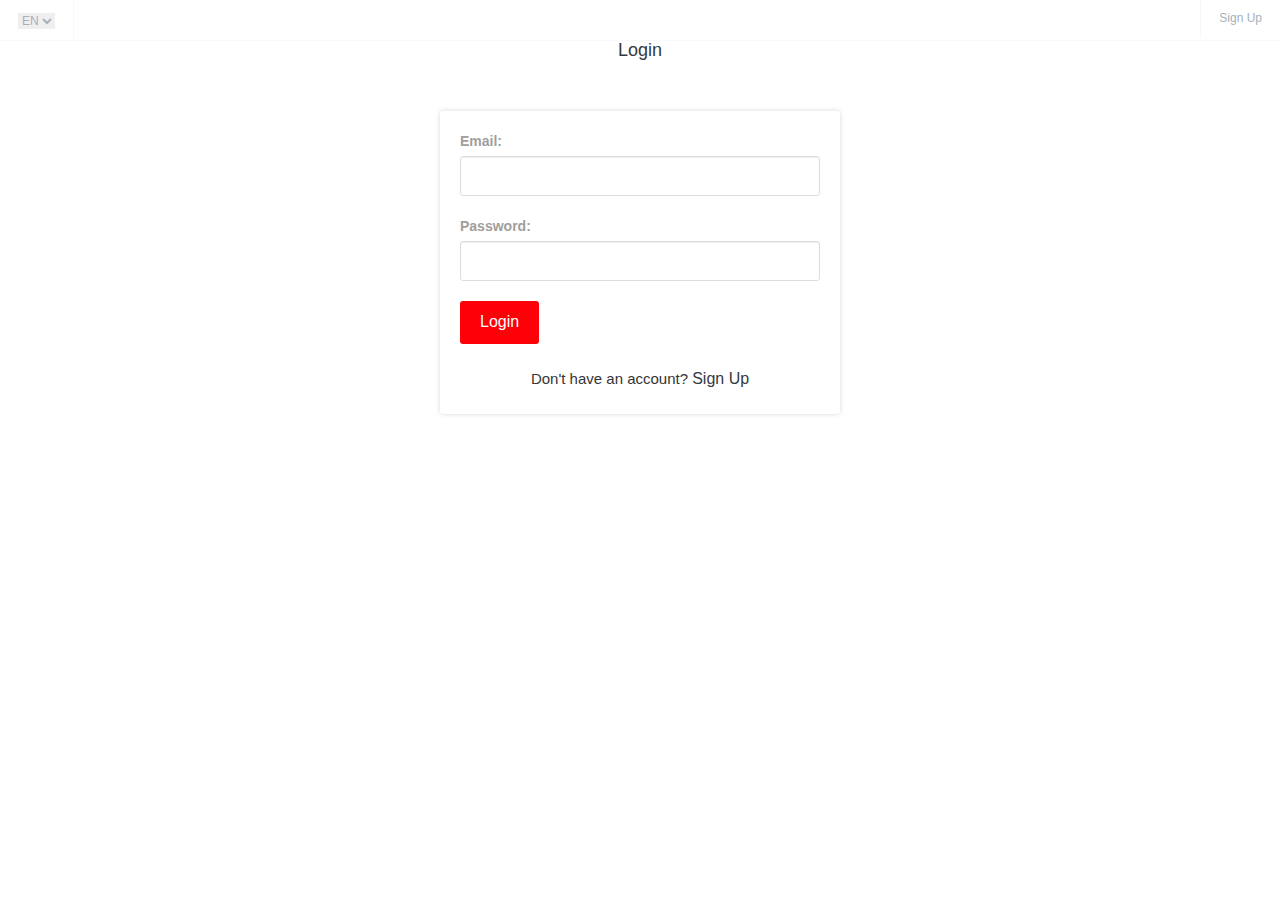
==== login.html @ 755f460b "Add files via upload" ====
<!doctype html>
<html lang="en">

<head>
    <meta charset="utf-8">
    <meta name="viewport" content="width=device-width, initial-scale=1">
    <title>Login - Phishing Detection</title>
    <link rel="stylesheet" href="/assets/css/bootstrap.min.css">
    <link rel="stylesheet" href="/assets/css/lss.css">
</head>

<body>
    <!-- Header Start -->
    <header id="header-top" class="header-top">
        <ul>
            <li>
                <div class="header-top-left">
                    <ul>
                        <li class="select-opt">
                            <select name="language" id="language">
                                <option value="default">EN</option>
                            </select>
                        </li>
                    </ul>
                </div>
            </li>
            <li class="head-responsive-right pull-right">
                <div class="header-top-right">
                    <ul>
                        <li class="header-top-contact">
                            <a href="signup.html">Sign Up</a>
                        </li>
                    </ul>
                </div>
            </li>
        </ul>
    </header><!--/.header-top-->
    <!-- Header End -->

    <div class="container">
        <h2 class="text-center">Login</h2>
        <form action="dashboard.html" method="POST" class="login-form">
            <div class="form-group">
                <label for="email">Email:</label>
                <input type="email" class="form-control" id="email" name="email" required>
            </div>
            <div class="form-group">
                <label for="password">Password:</label>
                <input type="password" class="form-control" id="password" name="password" required>
            </div>
            <button type="submit" class="btn btn-primary">Login</button>
            <p class="text-center">Don't have an account? <a href="signup.html">Sign Up</a></p>
        </form>
    </div>

    <script src="/assets/js/script.js"></script>
</body>

</html>
---- assets/css/lss.css ----
/*==================================
font-family: 'Roboto', sans-serif;
==================================== */


/*=========== TABLE OF CONTENTS ===========

1. Login
2. Signup
==========================================*/

/*-------------------------------------
		General css (Reset code)
--------------------------------------*/
* {
    padding: 0;
    margin: 0;
}

* {
    -webkit-box-sizing: border-box;
    -moz-box-sizing: border-box;
    -o-box-sizing: border-box;
    -ms-box-sizing: border-box;
    box-sizing: border-box;
}

body {
    font-family: 'Poppins', sans-serif;
    font-size: 14px;
    color: #a09e9c;
    text-transform: initial;
    max-width: 1920px;
    margin: 0 auto;
    overflow-x: hidden;
}

a, a:hover, a:active, a:focus {
    display: inline-block;
    text-decoration: none;
    color: #343a3f;
    font-size: 16px;
    padding: 0;
    font-weight: 500;
    text-transform: capitalize;
}

h1, h2, h3, h4, h5, h6 {
    margin: 0;
    color: #343a3f;
    font-size: 18px;
    font-weight: 500;
    text-transform: capitalize;
}

p {
    margin: 0;
    color: #353535;
    font-size: 15px;
    line-height: 1.9;
    text-transform: initial;
}

img {
    border: none;
    max-width: 100%;
    height: auto;
}

ul {
    padding: 0;
    margin: 0 auto;
    list-style: none;
}

ul li {
    list-style: none;
}

select, input, textarea, button {
    box-shadow: none;
    outline: 0 !important;
}

button {
    background: transparent;
    border: 0;
    font-size: 12px;
}

html, body {
    height: 100%;
}

[placeholder]:focus::-webkit-input-placeholder {
    -webkit-transition: opacity 0.3s 0.3s ease;
    -moz-transition: opacity 0.3s 0.3s ease;
    -ms-transition: opacity 0.3s 0.3s ease;
    -o-transition: opacity 0.3s 0.3s ease;
    transition: opacity 0.3s 0.3s ease;
    opacity: 0;
}


/*-------------------------------------
         Header-top
--------------------------------------*/
.header-top {
    border-bottom: 1px solid #f6f8fa;
}

.header-top ul li {
    display: inline-block;
}

.header-top-left li, .header-top-right li {
    display: inline-block;
}

.select-opt, .header-top-contact {
    padding: 10px 18px;
    border-right: 1px solid #f6f8fa;
}

.header-top-contact {
    border-right: 0;
    border-left: 1px solid #f6f8fa;
    font-size: 12px;
}

.select-opt select {
    border: none;
    cursor: pointer;
    color: #a7b0ba;
    font-size: 12px;
    font-weight: 300;
}

.select-opt option {
    color: #a7b0ba;
    text-transform: uppercase;
}

.header-top-right ul li a {
    color: #a7b0ba;
    font-size: 12px;
    font-weight: 300;
}


/*-------------------------------------
     Footer
--------------------------------------*/
.footer-menu {padding: 45px 0;}
.footer-menu .navbar-header{padding:0;}
.footer-menu .navbar-header a.navbar-brand,.footer-menu.footer-menu .navbar-header a.navbar-brand:hover,.footer-menu .navbar-header a.navbar-brand:focus{
    padding:0;
    height: 0;
}
.footer-menu ul.footer-menu-item{text-align: right;}
.footer-menu ul.footer-menu-item li{display: inline-block;}
.footer-menu ul.footer-menu-item li a {
    color: #859098;
    font-size: 14px;
    text-transform: uppercase;
    padding-left: 40px;
    -webkit-transition:0.3s linear;
    -moz-transition:0.3s linear;
    -o-transition:0.3s linear;
    transition:0.3s linear;
}
.footer-menu ul.footer-menu-item li a:hover{color: #f43032;}
.hm-footer-copyright {
    padding: 40px 0;
    border-top: 1px solid #e1e5eb;
}
.hm-footer-copyright p,.hm-footer-copyright p a {
    color: #a5adb3;
    font-size: 14px;
    font-weight: 400;
    text-transform: capitalize;
}
.footer-social {text-align: right;}
.footer-social .fa-phone:before {
    position: relative;
    top: 2px;
}
.footer-social a ,.footer-social span {
    display: inline-block;
    color: #afb4bf;
    font-size: 14px;
    margin-left: 15px;
    -webkit-transition: .3s; 
    -moz-transition:.3s; 
    -ms-transition:.3s; 
    -o-transition:.3s;
    transition: .3s;
}
.footer-social a {
    width: 35px;
    height: 35px;
    line-height: 35px;
    background: #eef2f6;
    text-align: center;
    border-radius: 50%;
}
.footer-social span {margin-right:15px;margin-left: 0;color: #a5adb3;}
.footer-social span:hover{color: #ff545a;}
.footer-social a:hover {background:#ff545a;color: #fff;}



/*===============================
    Login & Signup
===============================*/


.login-form, .signup-form {
    max-width: 400px;
    margin: 50px auto;
    padding: 20px;
    background: #fff;
    border-radius: 3px;
    box-shadow: 0 0px 5px rgba(71,71,71,.2);
}

.login-form h2, .signup-form h2 {
    font-size: 24px;
    font-weight: 500;
    text-transform: uppercase;
    letter-spacing: 1.3px;
    margin-bottom: 24px;
}

.login-form .form-group, .signup-form .form-group {
    margin-bottom: 20px;
}

.login-form .form-control, .signup-form .form-control {
    height: 40px;
    padding: 10px;
    font-size: 16px;
    border: 1px solid #ddd;
    border-radius: 3px;
}

.login-form .btn-primary, .signup-form .btn-primary {
    background: #fd0008;
    color: #fff;
    padding: 10px 20px;
    font-size: 16px;
    border: none;
    border-radius: 3px;
    cursor: pointer;
}

.login-form .btn-primary:hover, .signup-form .btn-primary:hover {
    background: #f43032;
}

.login-form p {
    text-align: center;
    margin-top: 20px;
}

/*===============================
    Scan
===============================*/

.welcome-hero {
    padding: 50px 0; /* Padding for the scan section */
    background: #f8f9fa; /* Light background for contrast */
}

.welcome-hero-txt {
    text-align: center; /* Center the title */
}

.welcome-hero-txt h2 {
    font-size: 28px; /* Font size for the title */
    color: #343a3f; /* Dark text color */
    font-weight: 700; /* Bold font weight */
    margin-bottom: 20px; /* Space below the title */
}

.welcome-hero-serch-box {
    display: flex;
    justify-content: center; /* Center the search box */
    margin-top: 20px; /* Space above the search box */
}

.welcome-hero-form {
    display: flex;
    width: 100%; /* Full width */
}

.single-welcome-hero-form {
    flex: 1; /* Take available space */
    margin-right: 10px; /* Space between input and button */
}

.single-welcome-hero-form input {
    height: 50px; /* Height for the input */
    border: 1px solid #ced4da; /* Light border */
    border-radius: 5px; /* Rounded corners */
    padding: 10px; /* Padding inside input */
    font-size: 16px; /* Font size for input */
}

.welcome-hero-btn {
    height: 50px; /* Height for the button */
    padding: 0 20px; /* Padding for button */
    border: none; /* No border */
    border-radius: 5px; /* Rounded corners */
    background-color: #ff545a; /* Button color */
    color: #fff; /* White text */
    cursor: pointer; /* Pointer cursor */
    transition: background-color 0.3s; /* Smooth transition */
}

.welcome-hero-btn:hover {
    background-color: #f43032; /* Darker shade on hover */
}

/* Result Display */
#scanResult {
    margin-top: 20px; /* Space above the result display */
    text-align: center; /* Center the result text */
    font-size: 18px; /* Font size for result text */
    color: #343a3f; /* Dark text color */
}


/*===============================
    Scroll Top
===============================*/
#scroll-Top  .return-to-top {
    position: fixed;
    right: 30px;
    bottom: 30px;
    display: none;
    width: 40px;
    line-height: 40px;
    height: 40px;
    text-align: center;
    font-size: 20px;
    cursor: pointer;
    color: #fff;
    background:#ff545a;
	border:1px solid #ff545a;
	border-radius:50%;
	-webkit-transition: .5s; 
	-moz-transition:.5s; 
	-ms-transition:.5s; 
	-o-transition:.5s;
    transition: .5s;
	z-index: 2;
}
#scroll-Top  .return-to-top:hover {
    background:#f43032;
	border:1px solid #ff545a;
}

#scroll-Top  .return-to-top i{
    position:relative;
    bottom:0;

}

#scroll-Top  .return-to-top i{
    position: relative;
    animation-name: example;
    animation-direction: alternate;
    animation-iteration-count: infinite;
    animation-duration:1s;
}
@keyframes example {
    0%   {bottom:0px;}
    100%  {bottom:7px;}
}
/*========================Thank you=================
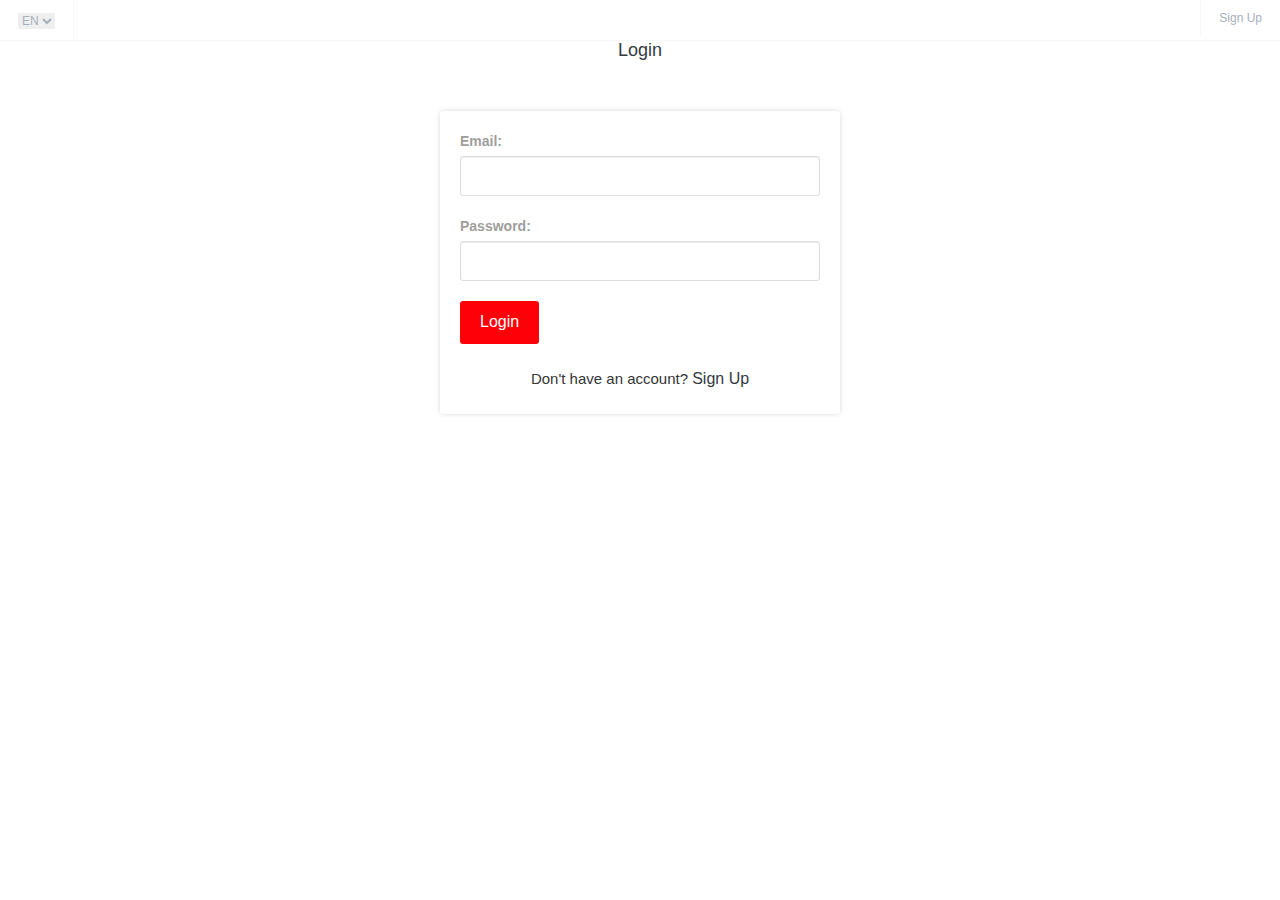
==== commit 17e128a9: "login.html" ====
--- a/login.html
+++ b/login.html
@@ -5,8 +5,8 @@
     <meta charset="utf-8">
     <meta name="viewport" content="width=device-width, initial-scale=1">
     <title>Login - Phishing Detection</title>
-    <link rel="stylesheet" href="/assets/css/bootstrap.min.css">
-    <link rel="stylesheet" href="/assets/css/lss.css">
+    <link rel="stylesheet" href="assets/css/bootstrap.min.css">
+    <link rel="stylesheet" href="assets/css/lss.css">
 </head>
 
 <body>
@@ -53,7 +53,7 @@
         </form>
     </div>
 
-    <script src="/assets/js/script.js"></script>
+    <script src="assets/js/script.js"></script>
 </body>
 
-</html>+</html>
